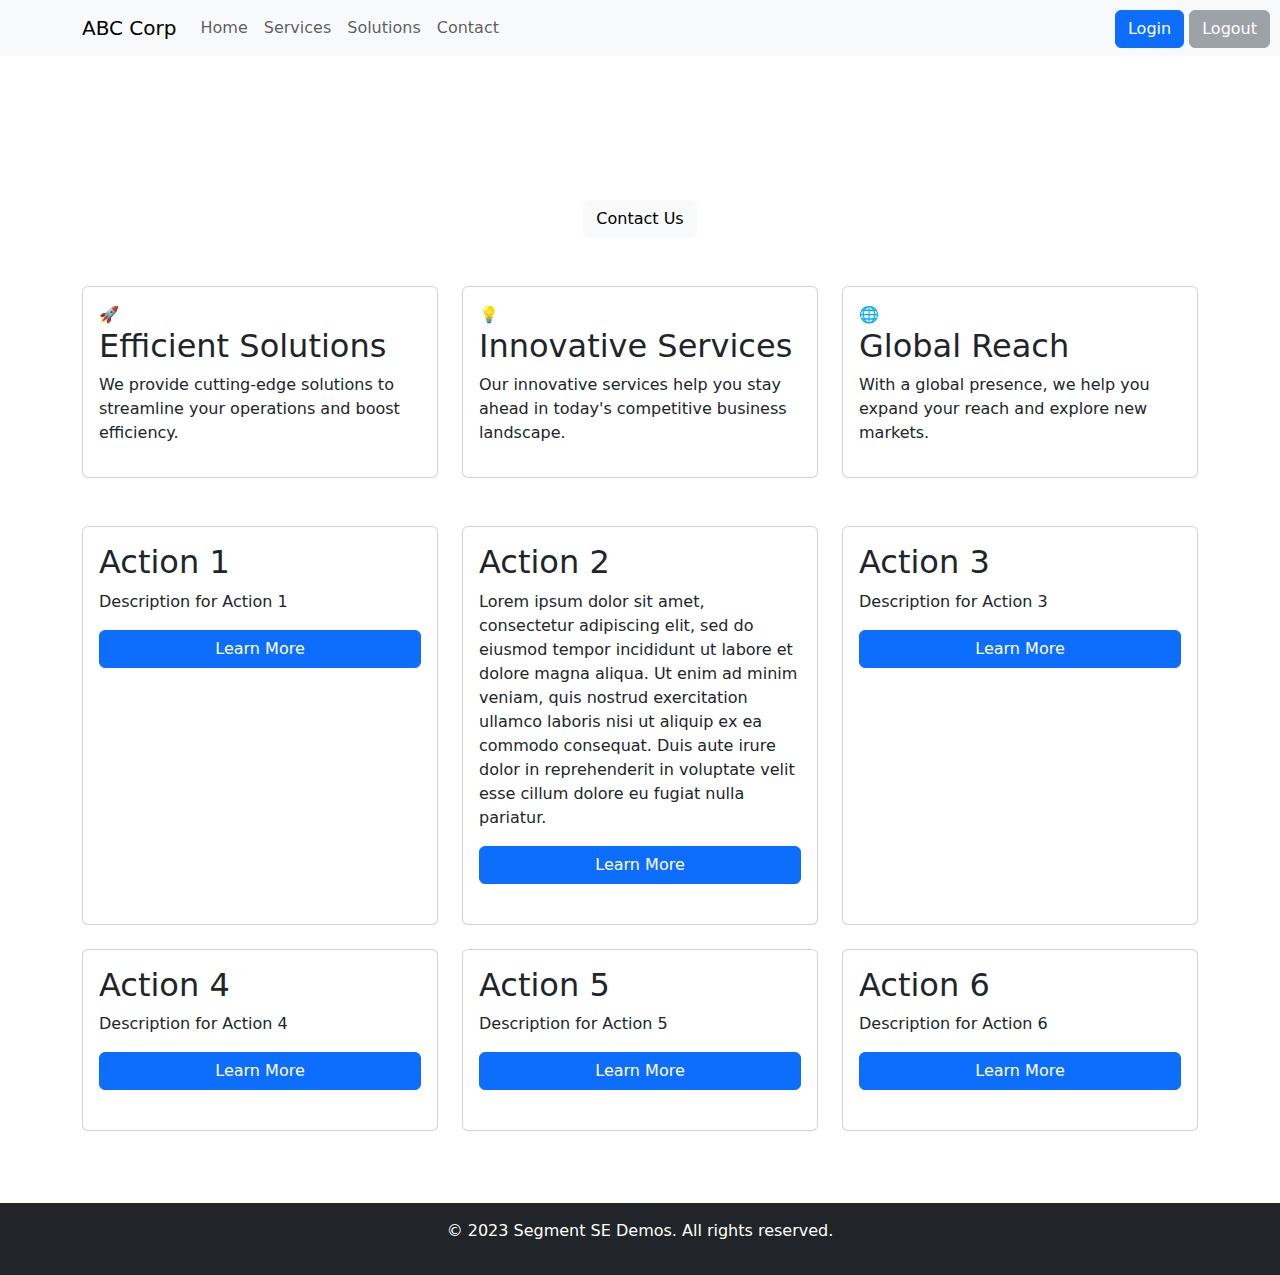
==== index.html @ 29342fd3 "less ugly stuff" ====
<!DOCTYPE html>
<html lang="en">
<head>
    <meta charset="UTF-8">
    <meta name="viewport" content="width=device-width, initial-scale=1.0">
    <title>ABC Corp - Demo</title>

    <!-- Link to Bootstrap CSS -->
    <link href="https://cdn.jsdelivr.net/npm/bootstrap@5.3.1/dist/css/bootstrap.min.css" rel="stylesheet">
    <!-- <link href="https://getbootstrap.com/docs/5.3/assets/css/docs.css" rel="stylesheet">  -->

    <!-- Link to Bootstrap JS and related dependencies -->
    <script src="https://cdn.jsdelivr.net/npm/bootstrap@5.3.1/dist/js/bootstrap.bundle.min.js"></script>

    <!-- Include Highlight -->
    <link rel="stylesheet" href="https://cdn.jsdelivr.net/gh/highlightjs/cdn-release@11.8.0/build/styles/a11y-dark.min.css">
    <script src="https://cdn.jsdelivr.net/gh/highlightjs/cdn-release@11.8.0/build/highlight.min.js"></script>
    


    <!-- Custom CSS -->
    <link rel="stylesheet" href="custom.css">

    <!-- Load AJS -->
    <script>
        !function(){var analytics=window.analytics=window.analytics||[];if(!analytics.initialize)if(analytics.invoked)window.console&&console.error&&console.error("Segment snippet included twice.");else{analytics.invoked=!0;analytics.methods=["trackSubmit","trackClick","trackLink","trackForm","pageview","identify","reset","group","track","ready","alias","debug","page","once","off","on","addSourceMiddleware","addIntegrationMiddleware","setAnonymousId","addDestinationMiddleware"];analytics.factory=function(e){return function(){if(window.analytics.initialized)return window.analytics[e].apply(window.analytics,arguments);var i=Array.prototype.slice.call(arguments);i.unshift(e);analytics.push(i);return analytics}};for(var i=0;i<analytics.methods.length;i++){var key=analytics.methods[i];analytics[key]=analytics.factory(key)}analytics.load=function(key,i){var t=document.createElement("script");t.type="text/javascript";t.async=!0;t.src="https://cdn.segment.com/analytics.js/v1/" + key + "/analytics.min.js";var n=document.getElementsByTagName("script")[0];n.parentNode.insertBefore(t,n);analytics._loadOptions=i};analytics._writeKey="E012wyk1DUywYPZuDXpVuNHBAK2yKi4s";;analytics.SNIPPET_VERSION="4.16.1";
        analytics.load("E012wyk1DUywYPZuDXpVuNHBAK2yKi4s");
        analytics.page("Home");
        }}();
      </script>

</head>
<body>
    <header class="bg-light">
        <nav class="navbar navbar-expand-lg navbar-light bg-light">
            <div class="container">
                <a class="navbar-brand" href="#">ABC Corp</a>
                <button class="navbar-toggler" type="button" data-bs-toggle="collapse" data-bs-target="#navbarNav"
                        aria-controls="navbarNav" aria-expanded="false" aria-label="Toggle navigation">
                    <span class="navbar-toggler-icon"></span>
                </button>
                <div class="collapse navbar-collapse" id="navbarNav">
                    <ul class="navbar-nav ml-auto">
                        <li class="nav-item active">
                            <a id="homeLink" class="nav-link" href="#">Home</a>
                        </li>
                        <li class="nav-item">
                            <a id="servicesLink" class="nav-link" href="#">Services</a>
                        </li>
                        <li class="nav-item">
                            <a id="solutionsLink" class="nav-link" href="#">Solutions</a>
                        </li>
                        <li class="nav-item">
                            <a id="contactLink" class="nav-link" href="#">Contact</a>
                        </li>
                    </ul>
                </div>
                <div style="position:absolute; top: 0; right: 0; padding: 10px;" class="user-menu">
                    <button id="loginButton" class="btn btn-primary open-modal-button" data-bs-toggle="modal" data-bs-target="#loginModal">Login</button>
                    <button id="logoutButton" class="btn btn-secondary logout-button" disabled>Logout</button>
                </div>                
            </div>
        </nav>
    </header>

    <!-- Hero Section -->
    <section class="hero bg-image text-white text-center py-5">
        <div class="container">
            <h1>Welcome to ABC Corp</h1>
            <p>Your Partner for Business Success</p>
            <a href="#" class="btn btn-light" data-bs-toggle="modal" data-bs-target="#contactUsModal">Contact Us</a>
        </div>
    </section>  


    <!-- Contact Us Modal -->
    <div class="modal fade" id="contactUsModal" tabindex="-1" aria-labelledby="contactUsModalLabel" aria-hidden="true">
        <div class="modal-dialog modal-dialog-centered modal-xl">
            <div class="modal-content">
                <div class="modal-header">
                    <h5 class="modal-title" id="contactUsModalLabel">Contact Us</h5>
                    <button type="button" class="close" data-bs-dismiss="modal" aria-label="Close">
                        <span aria-hidden="true">&times;</span>
                    </button>
                </div>
                <div class="modal-body">
                    <div class="row">
                        <div class="col-md-6">
                            <!-- Company Information -->
                            <h4>Company Information</h4>
                            <p>Lorem ipsum dolor sit amet, consectetur adipiscing elit. Integer nec odio. Praesent libero. Sed cursus ante dapibus diam.</p>
                            <p>Nunc nulla. Fusce risus nisl, viverra et, tempor et, pretium in, sapien. Donec venenatis vulputate lorem.</p>
                        </div>
                        <div class="col-md-6">
                            <!-- Contact Form -->
                            <h4>Contact Us</h4>
                            <form id="contactForm">
                                <div class="mb-3">
                                    <label for="contactName" class="form-label">Name *</label>
                                    <input type="text" class="form-control" id="contactName" required>
                                </div>
                                <div class="mb-3">
                                    <label for="contactEmail" class="form-label">Email *</label>
                                    <input type="email" class="form-control" id="contactEmail" required>
                                </div>
                                <div class="mb-3">
                                    <label for="contactCompanyName" class="form-label">Company Name</label>
                                    <input type="text" class="form-control" id="contactCompanyName">
                                </div>
                                <div class="mb-3">
                                    <label for="contactCompanySize" class="form-label">Company Size</label>
                                    <input type="text" class="form-control" id="contactCompanySize">
                                </div>
                                <div class="mb-3">
                                    <label for="contactRole" class="form-label">Role at the Company</label>
                                    <input type="text" class="form-control" id="contactRole">
                                </div>
                                <button type="submit" class="btn btn-primary" data-bs-dismiss="modal">Submit</button>
                            </form>
                        </div>
                    </div>
                </div>
            </div>
        </div>
    </div>

    <!-- Login Modal -->
    <div class="modal fade" id="loginModal" tabindex="-1" aria-labelledby="loginModalLabel" aria-hidden="true">
        <div class="modal-dialog">
            <div class="modal-content">
                <div class="modal-header">
                    <h5 class="modal-title" id="loginModalLabel">Login</h5>
                    <button type="button" class="btn-close" data-bs-dismiss="modal" aria-label="Close"></button>
                </div>
                <div class="modal-body">
                    <form>
                        <div class="mb-3">
                            <label for="login-email" class="form-label">Email address</label>
                            <input type="email" class="form-control" id="login-email" placeholder="Enter email">
                        </div>
                        <div class="mb-3">
                            <label for="login-password" class="form-label">Password</label>
                            <input type="password" class="form-control" id="login-password" placeholder="Password">
                        </div>
                        <div class="mb-3 form-check">
                            <input type="checkbox" class="form-check-input" id="remember">
                            <label class="form-check-label" for="remember">Remember me</label>
                        </div>
                        <button type="submit" class="btn btn-primary" data-bs-dismiss="modal">Login</button>
                    </form>
                </div>
            </div>
        </div>
    </div>

    
    <!-- Features Section -->
    <section class="features">
        <div class="container">
            <div class="row">
                <div class="col-md-4">
                    <div class="feature card h-100">
                        <div class="card-body d-flex flex-column align-items-stretch h-100">
                            <div class="feature-icon">🚀</div>
                            <h2 class="feature-title">Efficient Solutions</h2>
                            <p class="feature-description">We provide cutting-edge solutions to streamline your operations and boost efficiency.</p>
                        </div>
                    </div>
                </div>
                <div class="col-md-4">
                    <div class="feature card h-100">
                        <div class="card-body d-flex flex-column align-items-stretch h-100">
                            <div class="feature-icon">💡</div>
                            <h2 class="feature-title">Innovative Services</h2>
                            <p class="feature-description">Our innovative services help you stay ahead in today's competitive business landscape.</p>
                        </div>
                    </div>
                </div>
                <div class="col-md-4">
                    <div class="feature card h-100">
                        <div class="card-body d-flex flex-column align-items-stretch h-100">
                            <div class="feature-icon">🌐</div>
                            <h2 class="feature-title">Global Reach</h2>
                            <p class="feature-description">With a global presence, we help you expand your reach and explore new markets.</p>
                        </div>
                    </div>
                </div>
            </div>
        </div>
    </section>
    
    

<!-- Actions Section -->
<section class="actions py-5">
    <div class="container">
        <div class="row" id="actionRow">
            <!-- Actions will be dynamically generated here -->
        </div>
    </div>
</section>


<!-- Action Modals -->
<!-- DO NOT MODIFY! If you are trying to update the content inside the modals, go to script.js -->
<!-- the Javascript dynamically populates the modal information -->
<!-- Action Modals -->
<div class="modal fade" id="actionModal" tabindex="-1" aria-labelledby="actionModalLabel" aria-hidden="true">
    <div class="modal-dialog modal-dialog-centered modal-lg">
        <div class="modal-content">
            <div class="modal-header">
                <h5 class="modal-title larger-text fw-bold" id="actionModalLabel" contenteditable="true"></h5>
                <button type="button" class="btn-close" data-bs-dismiss="modal" aria-label="Close"></button>
            </div>
            <div class="modal-body">
                <div class="text-center">
                    <img src="" alt="" class="modal-image img-fluid" style="max-width: 300px;">
                </div>
                <div class="modal-description" id="actionModalDescription" contenteditable="true"></div>
                <div class="action-content"></div>
                
                <!-- something is going on here -->
                <!-- Start HERE -->
                <!-- <div class="d-inline-flex gap-1">
                    <a class="text-decoration-none collapsed" data-bs-toggle="collapse" href="#seeAdvancedDetails" role="button" aria-expanded="false" aria-controls="seeAdvancedDetails">
                        See behind the scenes
                    </a>
                    <div class="collapse mt-3" id="seeAdvancedDetails">
                        <div class="card card-body">
                            Content of the generated track call will be displayed here -->
                            <!-- Some placeholder content for the collapse component. This panel is hidden by default but revealed when the user activates the relevant trigger.
                        </div>
                    </div>
                </div> -->

                <!-- Code Block Stuff -->
                <div class="d-flex justify-content-start mt-3">
                    <div class="code-block-section border rounded p-2 bg-light" style="width:100%">
                        <h6 class="code-block-title">Code Block</h6>
                        <pre id="liveCodeBlock" class="p-2 bg-dark text-light m-0"><code class="language-javascript"></code></pre>

                        <!-- <pre id="liveCodeBlock">
                            <code class="language-javascript">
                                analytics.track("Test Event",{
                                    property1 = "testing",
                                    property2 = 47
                                });
                            </code>
                        </pre> -->

                    </div>
                </div>
                
            
            </div>
            <div class="modal-footer">
                <button id="segmentButton" type="button" class="btn btn-primary" data-bs-dismiss="modal">Send Event</button>
                <button type="button" class="btn btn-secondary" data-bs-dismiss="modal">Close</button>
            </div>
        </div>
    </div>
</div>



    <!-- Footer -->
    <footer class="bg-dark text-white text-center py-3">
        <div class="container">
            <p>&copy; 2023 Segment SE Demos. All rights reserved.</p>
        </div>
    </footer>

    <!-- Bootstrap JS -->
    <script src="https://cdn.jsdelivr.net/npm/bootstrap@5.3.0/dist/js/bootstrap.bundle.min.js"></script>

    <!-- Custom JS -->
    <script src="script.js"></script>

    <!-- Use Highlight (For Code highlighting) -->
    <script>
        document.addEventListener('DOMContentLoaded', (event) => {
            // Initialize Highlight.js on all code blocks
            const codeBlocks = document.querySelectorAll('pre code');
            codeBlocks.forEach((block) => {
                hljs.highlightElement(block);
            });
        });
    </script>
    
        


</body>
</html>
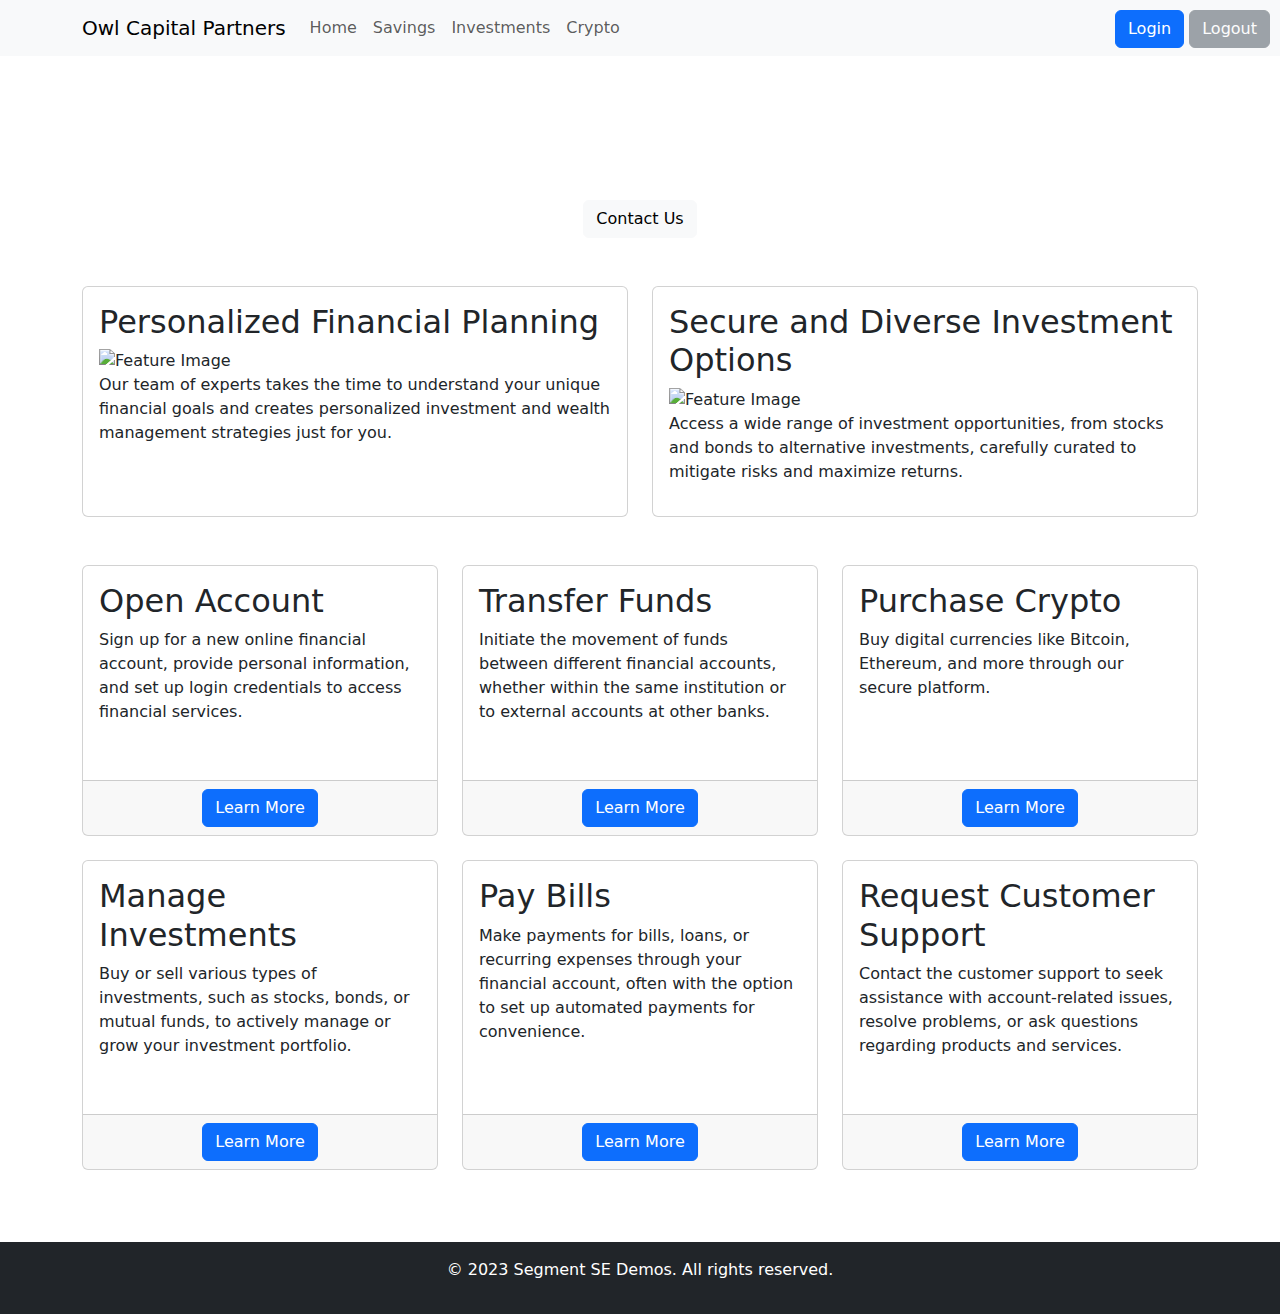
==== commit 68d953c4: "Merge pull request #1 from jonkim47/format" ====
--- a/index.html
+++ b/index.html
@@ -1,273 +1,489 @@
 <!DOCTYPE html>
 <html lang="en">
-<head>
-    <meta charset="UTF-8">
-    <meta name="viewport" content="width=device-width, initial-scale=1.0">
-    <title>ABC Corp - Demo</title>
+  <head>
+    <meta charset="UTF-8" />
+    <meta name="viewport" content="width=device-width, initial-scale=1.0" />
+    <title>Owl Capital Partners - Demo</title>
 
     <!-- Link to Bootstrap CSS -->
-    <link href="https://cdn.jsdelivr.net/npm/bootstrap@5.3.1/dist/css/bootstrap.min.css" rel="stylesheet">
+    <link
+      href="https://cdn.jsdelivr.net/npm/bootstrap@5.3.1/dist/css/bootstrap.min.css"
+      rel="stylesheet"
+    />
     <!-- <link href="https://getbootstrap.com/docs/5.3/assets/css/docs.css" rel="stylesheet">  -->
 
     <!-- Link to Bootstrap JS and related dependencies -->
     <script src="https://cdn.jsdelivr.net/npm/bootstrap@5.3.1/dist/js/bootstrap.bundle.min.js"></script>
 
     <!-- Include Highlight -->
-    <link rel="stylesheet" href="https://cdn.jsdelivr.net/gh/highlightjs/cdn-release@11.8.0/build/styles/a11y-dark.min.css">
+    <link
+      rel="stylesheet"
+      href="https://cdn.jsdelivr.net/gh/highlightjs/cdn-release@11.8.0/build/styles/a11y-dark.min.css"
+    />
     <script src="https://cdn.jsdelivr.net/gh/highlightjs/cdn-release@11.8.0/build/highlight.min.js"></script>
-    
-
 
     <!-- Custom CSS -->
-    <link rel="stylesheet" href="custom.css">
+    <link rel="stylesheet" href="custom.css" />
 
     <!-- Load AJS -->
     <script>
-        !function(){var analytics=window.analytics=window.analytics||[];if(!analytics.initialize)if(analytics.invoked)window.console&&console.error&&console.error("Segment snippet included twice.");else{analytics.invoked=!0;analytics.methods=["trackSubmit","trackClick","trackLink","trackForm","pageview","identify","reset","group","track","ready","alias","debug","page","once","off","on","addSourceMiddleware","addIntegrationMiddleware","setAnonymousId","addDestinationMiddleware"];analytics.factory=function(e){return function(){if(window.analytics.initialized)return window.analytics[e].apply(window.analytics,arguments);var i=Array.prototype.slice.call(arguments);i.unshift(e);analytics.push(i);return analytics}};for(var i=0;i<analytics.methods.length;i++){var key=analytics.methods[i];analytics[key]=analytics.factory(key)}analytics.load=function(key,i){var t=document.createElement("script");t.type="text/javascript";t.async=!0;t.src="https://cdn.segment.com/analytics.js/v1/" + key + "/analytics.min.js";var n=document.getElementsByTagName("script")[0];n.parentNode.insertBefore(t,n);analytics._loadOptions=i};analytics._writeKey="E012wyk1DUywYPZuDXpVuNHBAK2yKi4s";;analytics.SNIPPET_VERSION="4.16.1";
-        analytics.load("E012wyk1DUywYPZuDXpVuNHBAK2yKi4s");
-        analytics.page("Home");
-        }}();
-      </script>
-
-</head>
-<body>
+      !(function () {
+        var analytics = (window.analytics = window.analytics || []);
+        if (!analytics.initialize)
+          if (analytics.invoked)
+            window.console &&
+              console.error &&
+              console.error("Segment snippet included twice.");
+          else {
+            analytics.invoked = !0;
+            analytics.methods = [
+              "trackSubmit",
+              "trackClick",
+              "trackLink",
+              "trackForm",
+              "pageview",
+              "identify",
+              "reset",
+              "group",
+              "track",
+              "ready",
+              "alias",
+              "debug",
+              "page",
+              "once",
+              "off",
+              "on",
+              "addSourceMiddleware",
+              "addIntegrationMiddleware",
+              "setAnonymousId",
+              "addDestinationMiddleware",
+            ];
+            analytics.factory = function (e) {
+              return function () {
+                if (window.analytics.initialized)
+                  return window.analytics[e].apply(window.analytics, arguments);
+                var i = Array.prototype.slice.call(arguments);
+                i.unshift(e);
+                analytics.push(i);
+                return analytics;
+              };
+            };
+            for (var i = 0; i < analytics.methods.length; i++) {
+              var key = analytics.methods[i];
+              analytics[key] = analytics.factory(key);
+            }
+            analytics.load = function (key, i) {
+              var t = document.createElement("script");
+              t.type = "text/javascript";
+              t.async = !0;
+              t.src =
+                "https://cdn.segment.com/analytics.js/v1/" +
+                key +
+                "/analytics.min.js";
+              var n = document.getElementsByTagName("script")[0];
+              n.parentNode.insertBefore(t, n);
+              analytics._loadOptions = i;
+            };
+            analytics._writeKey = "E012wyk1DUywYPZuDXpVuNHBAK2yKi4s";
+            analytics.SNIPPET_VERSION = "4.16.1";
+            analytics.load("E012wyk1DUywYPZuDXpVuNHBAK2yKi4s");
+            analytics.page("Home");
+          }
+      })();
+    </script>
+  </head>
+  <body>
     <header class="bg-light">
-        <nav class="navbar navbar-expand-lg navbar-light bg-light">
-            <div class="container">
-                <a class="navbar-brand" href="#">ABC Corp</a>
-                <button class="navbar-toggler" type="button" data-bs-toggle="collapse" data-bs-target="#navbarNav"
-                        aria-controls="navbarNav" aria-expanded="false" aria-label="Toggle navigation">
-                    <span class="navbar-toggler-icon"></span>
-                </button>
-                <div class="collapse navbar-collapse" id="navbarNav">
-                    <ul class="navbar-nav ml-auto">
-                        <li class="nav-item active">
-                            <a id="homeLink" class="nav-link" href="#">Home</a>
-                        </li>
-                        <li class="nav-item">
-                            <a id="servicesLink" class="nav-link" href="#">Services</a>
-                        </li>
-                        <li class="nav-item">
-                            <a id="solutionsLink" class="nav-link" href="#">Solutions</a>
-                        </li>
-                        <li class="nav-item">
-                            <a id="contactLink" class="nav-link" href="#">Contact</a>
-                        </li>
-                    </ul>
-                </div>
-                <div style="position:absolute; top: 0; right: 0; padding: 10px;" class="user-menu">
-                    <button id="loginButton" class="btn btn-primary open-modal-button" data-bs-toggle="modal" data-bs-target="#loginModal">Login</button>
-                    <button id="logoutButton" class="btn btn-secondary logout-button" disabled>Logout</button>
-                </div>                
+      <nav class="navbar navbar-expand-lg navbar-light bg-light">
+        <div class="container">
+          <a class="navbar-brand" href="#">Owl Capital Partners</a>
+          <button
+            class="navbar-toggler"
+            type="button"
+            data-bs-toggle="collapse"
+            data-bs-target="#navbarNav"
+            aria-controls="navbarNav"
+            aria-expanded="false"
+            aria-label="Toggle navigation"
+          >
+            <span class="navbar-toggler-icon"></span>
+          </button>
+          <div class="collapse navbar-collapse" id="navbarNav">
+            <ul class="navbar-nav ml-auto">
+              <li class="nav-item active">
+                <a id="homeLink" class="nav-link" href="#">Home</a>
+              </li>
+              <li class="nav-item">
+                <a id="servicesLink" class="nav-link" href="#">Savings</a>
+              </li>
+              <li class="nav-item">
+                <a id="solutionsLink" class="nav-link" href="#">Investments</a>
+              </li>
+              <li class="nav-item">
+                <a id="contactLink" class="nav-link" href="#">Crypto</a>
+              </li>
+            </ul>
+          </div>
+          <div
+            style="position: absolute; top: 0; right: 0; padding: 10px"
+            class="user-menu"
+          >
+            <button
+              id="loginButton"
+              class="btn btn-primary open-modal-button"
+              data-bs-toggle="modal"
+              data-bs-target="#loginModal"
+            >
+              Login
+            </button>
+            <button
+              id="logoutButton"
+              class="btn btn-secondary logout-button"
+              disabled
+            >
+              Logout
+            </button>
+          </div>
+        </div>
+      </nav>
+    </header>
+
+    <!-- Hero Section -->
+    <section
+      class="hero text-white text-center py-5"
+      style="
+        background-image: url('banner2.png');
+        background-size: cover;
+        background-position: center;
+      "
+    >
+      <div class="container">
+        <h1>Welcome to Owl Capital Partners</h1>
+        <p>Your Partner for Financial Success</p>
+        <a
+          href="#"
+          class="btn btn-light"
+          data-bs-toggle="modal"
+          data-bs-target="#contactUsModal"
+          >Contact Us</a
+        >
+      </div>
+    </section>
+
+    <!-- Contact Us Modal -->
+    <div
+      class="modal fade"
+      id="contactUsModal"
+      tabindex="-1"
+      aria-labelledby="contactUsModalLabel"
+      aria-hidden="true"
+    >
+      <div class="modal-dialog modal-dialog-centered modal-xl">
+        <div class="modal-content">
+          <div class="modal-header">
+            <h5 class="modal-title" id="contactUsModalLabel">Contact Us</h5>
+            <button
+              type="button"
+              class="close"
+              data-bs-dismiss="modal"
+              aria-label="Close"
+            >
+              <span aria-hidden="true">&times;</span>
+            </button>
+          </div>
+          <div class="modal-body">
+            <div class="row">
+              <div class="col-md-6">
+                <!-- Company Information -->
+                <h4>Company Information</h4>
+                <p>
+                  Lorem ipsum dolor sit amet, consectetur adipiscing elit.
+                  Integer nec odio. Praesent libero. Sed cursus ante dapibus
+                  diam.
+                </p>
+                <p>
+                  Nunc nulla. Fusce risus nisl, viverra et, tempor et, pretium
+                  in, sapien. Donec venenatis vulputate lorem.
+                </p>
+              </div>
+              <div class="col-md-6">
+                <!-- Contact Form -->
+                <h4>Contact Us</h4>
+                <form id="contactForm">
+                  <div class="mb-3">
+                    <label for="contactName" class="form-label">Name *</label>
+                    <input
+                      type="text"
+                      class="form-control"
+                      id="contactName"
+                      required
+                    />
+                  </div>
+                  <div class="mb-3">
+                    <label for="contactEmail" class="form-label">Email *</label>
+                    <input
+                      type="email"
+                      class="form-control"
+                      id="contactEmail"
+                      required
+                    />
+                  </div>
+                  <div class="mb-3">
+                    <label for="contactCompanyName" class="form-label"
+                      >Company Name</label
+                    >
+                    <input
+                      type="text"
+                      class="form-control"
+                      id="contactCompanyName"
+                    />
+                  </div>
+                  <div class="mb-3">
+                    <label for="contactCompanySize" class="form-label"
+                      >Company Size</label
+                    >
+                    <input
+                      type="text"
+                      class="form-control"
+                      id="contactCompanySize"
+                    />
+                  </div>
+                  <div class="mb-3">
+                    <label for="contactRole" class="form-label"
+                      >Role at the Company</label
+                    >
+                    <input type="text" class="form-control" id="contactRole" />
+                  </div>
+                  <button
+                    type="submit"
+                    class="btn btn-primary"
+                    data-bs-dismiss="modal"
+                  >
+                    Submit
+                  </button>
+                </form>
+              </div>
             </div>
-        </nav>
-    </header>
-
-    <!-- Hero Section -->
-    <section class="hero bg-image text-white text-center py-5">
-        <div class="container">
-            <h1>Welcome to ABC Corp</h1>
-            <p>Your Partner for Business Success</p>
-            <a href="#" class="btn btn-light" data-bs-toggle="modal" data-bs-target="#contactUsModal">Contact Us</a>
+          </div>
         </div>
-    </section>  
-
-
-    <!-- Contact Us Modal -->
-    <div class="modal fade" id="contactUsModal" tabindex="-1" aria-labelledby="contactUsModalLabel" aria-hidden="true">
-        <div class="modal-dialog modal-dialog-centered modal-xl">
-            <div class="modal-content">
-                <div class="modal-header">
-                    <h5 class="modal-title" id="contactUsModalLabel">Contact Us</h5>
-                    <button type="button" class="close" data-bs-dismiss="modal" aria-label="Close">
-                        <span aria-hidden="true">&times;</span>
-                    </button>
-                </div>
-                <div class="modal-body">
-                    <div class="row">
-                        <div class="col-md-6">
-                            <!-- Company Information -->
-                            <h4>Company Information</h4>
-                            <p>Lorem ipsum dolor sit amet, consectetur adipiscing elit. Integer nec odio. Praesent libero. Sed cursus ante dapibus diam.</p>
-                            <p>Nunc nulla. Fusce risus nisl, viverra et, tempor et, pretium in, sapien. Donec venenatis vulputate lorem.</p>
-                        </div>
-                        <div class="col-md-6">
-                            <!-- Contact Form -->
-                            <h4>Contact Us</h4>
-                            <form id="contactForm">
-                                <div class="mb-3">
-                                    <label for="contactName" class="form-label">Name *</label>
-                                    <input type="text" class="form-control" id="contactName" required>
-                                </div>
-                                <div class="mb-3">
-                                    <label for="contactEmail" class="form-label">Email *</label>
-                                    <input type="email" class="form-control" id="contactEmail" required>
-                                </div>
-                                <div class="mb-3">
-                                    <label for="contactCompanyName" class="form-label">Company Name</label>
-                                    <input type="text" class="form-control" id="contactCompanyName">
-                                </div>
-                                <div class="mb-3">
-                                    <label for="contactCompanySize" class="form-label">Company Size</label>
-                                    <input type="text" class="form-control" id="contactCompanySize">
-                                </div>
-                                <div class="mb-3">
-                                    <label for="contactRole" class="form-label">Role at the Company</label>
-                                    <input type="text" class="form-control" id="contactRole">
-                                </div>
-                                <button type="submit" class="btn btn-primary" data-bs-dismiss="modal">Submit</button>
-                            </form>
-                        </div>
-                    </div>
-                </div>
-            </div>
+      </div>
+    </div>
+
+    <!-- Login Modal -->
+    <div
+      class="modal fade"
+      id="loginModal"
+      tabindex="-1"
+      aria-labelledby="loginModalLabel"
+      aria-hidden="true"
+    >
+      <div class="modal-dialog">
+        <div class="modal-content">
+          <div class="modal-header">
+            <h5 class="modal-title" id="loginModalLabel">Login</h5>
+            <button
+              type="button"
+              class="btn-close"
+              data-bs-dismiss="modal"
+              aria-label="Close"
+            ></button>
+          </div>
+          <div class="modal-body">
+            <form>
+              <div class="mb-3">
+                <label for="login-email" class="form-label"
+                  >Email address</label
+                >
+                <input
+                  type="email"
+                  class="form-control"
+                  id="login-email"
+                  placeholder="Enter email"
+                />
+              </div>
+              <div class="mb-3">
+                <label for="login-password" class="form-label">Password</label>
+                <input
+                  type="password"
+                  class="form-control"
+                  id="login-password"
+                  placeholder="Password"
+                />
+              </div>
+              <div class="mb-3 form-check">
+                <input type="checkbox" class="form-check-input" id="remember" />
+                <label class="form-check-label" for="remember"
+                  >Remember me</label
+                >
+              </div>
+              <button
+                type="submit"
+                class="btn btn-primary"
+                data-bs-dismiss="modal"
+              >
+                Login
+              </button>
+            </form>
+          </div>
         </div>
+      </div>
     </div>
 
-    <!-- Login Modal -->
-    <div class="modal fade" id="loginModal" tabindex="-1" aria-labelledby="loginModalLabel" aria-hidden="true">
-        <div class="modal-dialog">
-            <div class="modal-content">
-                <div class="modal-header">
-                    <h5 class="modal-title" id="loginModalLabel">Login</h5>
-                    <button type="button" class="btn-close" data-bs-dismiss="modal" aria-label="Close"></button>
-                </div>
-                <div class="modal-body">
-                    <form>
-                        <div class="mb-3">
-                            <label for="login-email" class="form-label">Email address</label>
-                            <input type="email" class="form-control" id="login-email" placeholder="Enter email">
-                        </div>
-                        <div class="mb-3">
-                            <label for="login-password" class="form-label">Password</label>
-                            <input type="password" class="form-control" id="login-password" placeholder="Password">
-                        </div>
-                        <div class="mb-3 form-check">
-                            <input type="checkbox" class="form-check-input" id="remember">
-                            <label class="form-check-label" for="remember">Remember me</label>
-                        </div>
-                        <button type="submit" class="btn btn-primary" data-bs-dismiss="modal">Login</button>
-                    </form>
-                </div>
-            </div>
-        </div>
-    </div>
-
-    
     <!-- Features Section -->
     <section class="features">
-        <div class="container">
-            <div class="row">
-                <div class="col-md-4">
-                    <div class="feature card h-100">
-                        <div class="card-body d-flex flex-column align-items-stretch h-100">
-                            <div class="feature-icon">🚀</div>
-                            <h2 class="feature-title">Efficient Solutions</h2>
-                            <p class="feature-description">We provide cutting-edge solutions to streamline your operations and boost efficiency.</p>
-                        </div>
-                    </div>
-                </div>
-                <div class="col-md-4">
-                    <div class="feature card h-100">
-                        <div class="card-body d-flex flex-column align-items-stretch h-100">
-                            <div class="feature-icon">💡</div>
-                            <h2 class="feature-title">Innovative Services</h2>
-                            <p class="feature-description">Our innovative services help you stay ahead in today's competitive business landscape.</p>
-                        </div>
-                    </div>
-                </div>
-                <div class="col-md-4">
-                    <div class="feature card h-100">
-                        <div class="card-body d-flex flex-column align-items-stretch h-100">
-                            <div class="feature-icon">🌐</div>
-                            <h2 class="feature-title">Global Reach</h2>
-                            <p class="feature-description">With a global presence, we help you expand your reach and explore new markets.</p>
-                        </div>
-                    </div>
-                </div>
+      <div class="container">
+        <div class="row">
+          <div class="col-md-6">
+            <div class="feature card h-100">
+              <div
+                class="card-body d-flex flex-column align-items-stretch h-100"
+              >
+                <!-- <div class="feature-icon">🎯</div> -->
+                <h2 class="feature-title">Personalized Financial Planning</h2>
+                <img
+                  src="appointment-advice.jpg"
+                  alt="Feature Image"
+                  class="feature-image"
+                />
+                <p class="feature-description">
+                  Our team of experts takes the time to understand your unique
+                  financial goals and creates personalized investment and wealth
+                  management strategies just for you.
+                </p>
+              </div>
             </div>
+          </div>
+          <div class="col-md-6">
+            <div class="feature card h-100">
+              <div
+                class="card-body d-flex flex-column align-items-stretch h-100"
+              >
+                <!-- <div class="feature-icon">🔒</div> -->
+                <h2 class="feature-title">
+                  Secure and Diverse Investment Options
+                </h2>
+                <img
+                  src="register-account.jpg"
+                  alt="Feature Image"
+                  class="feature-image"
+                />
+                <p class="feature-description">
+                  Access a wide range of investment opportunities, from stocks
+                  and bonds to alternative investments, carefully curated to
+                  mitigate risks and maximize returns.
+                </p>
+              </div>
+            </div>
+          </div>
         </div>
+      </div>
     </section>
-    
-    
-
-<!-- Actions Section -->
-<section class="actions py-5">
-    <div class="container">
+
+    <!-- Actions Section -->
+    <section class="actions py-5">
+      <div class="container">
         <div class="row" id="actionRow">
-            <!-- Actions will be dynamically generated here -->
+          <!-- Actions will be dynamically generated here -->
         </div>
+      </div>
+    </section>
+
+    <!-- Action Modals -->
+    <!-- DO NOT MODIFY! If you are trying to update the content inside the modals, go to script.js -->
+    <!-- the Javascript dynamically populates the modal information -->
+    <!-- Action Modals -->
+    <div
+      class="modal fade"
+      id="actionModal"
+      tabindex="-1"
+      aria-labelledby="actionModalLabel"
+      aria-hidden="true"
+    >
+      <div class="modal-dialog modal-dialog-centered modal-lg">
+        <div class="modal-content">
+          <div class="modal-header">
+            <h5
+              class="modal-title larger-text fw-bold"
+              id="actionModalLabel"
+              contenteditable="true"
+            ></h5>
+            <button
+              type="button"
+              class="btn-close"
+              data-bs-dismiss="modal"
+              aria-label="Close"
+            ></button>
+          </div>
+          <div class="modal-body">
+            <div class="text-center">
+              <img
+                src=""
+                alt=""
+                class="modal-image img-fluid"
+                style="max-width: 300px"
+              />
+            </div>
+            <div
+              class="modal-description"
+              id="actionModalDescription"
+              contenteditable="true"
+            ></div>
+            <div class="action-content"></div>
+
+            <!-- Show Details Button -->
+            <div class="d-flex justify-content-start mt-3">
+              <button
+                class="btn btn-link"
+                type="button"
+                data-bs-toggle="collapse"
+                data-bs-target="#codeBlockDetails"
+                aria-expanded="false"
+                aria-controls="codeBlockDetails"
+              >
+                Show Details
+              </button>
+            </div>
+
+            <!-- Code Block Section -->
+            <div class="collapse" id="codeBlockDetails">
+              <div
+                class="code-block-section border rounded p-2 bg-light"
+                style="width: 100%"
+              >
+                <h6 class="code-block-title">Code Block</h6>
+                <pre
+                  id="liveCodeBlock"
+                  class="p-2 bg-dark text-light m-0"
+                ><code class="language-javascript"></code></pre>
+              </div>
+            </div>
+          </div>
+          <div class="modal-footer">
+            <button
+              id="segmentButton"
+              type="button"
+              class="btn btn-primary"
+              data-bs-dismiss="modal"
+            >
+              Send Event
+            </button>
+            <button
+              type="button"
+              class="btn btn-secondary"
+              data-bs-dismiss="modal"
+            >
+              Close
+            </button>
+          </div>
+        </div>
+      </div>
     </div>
-</section>
-
-
-<!-- Action Modals -->
-<!-- DO NOT MODIFY! If you are trying to update the content inside the modals, go to script.js -->
-<!-- the Javascript dynamically populates the modal information -->
-<!-- Action Modals -->
-<div class="modal fade" id="actionModal" tabindex="-1" aria-labelledby="actionModalLabel" aria-hidden="true">
-    <div class="modal-dialog modal-dialog-centered modal-lg">
-        <div class="modal-content">
-            <div class="modal-header">
-                <h5 class="modal-title larger-text fw-bold" id="actionModalLabel" contenteditable="true"></h5>
-                <button type="button" class="btn-close" data-bs-dismiss="modal" aria-label="Close"></button>
-            </div>
-            <div class="modal-body">
-                <div class="text-center">
-                    <img src="" alt="" class="modal-image img-fluid" style="max-width: 300px;">
-                </div>
-                <div class="modal-description" id="actionModalDescription" contenteditable="true"></div>
-                <div class="action-content"></div>
-                
-                <!-- something is going on here -->
-                <!-- Start HERE -->
-                <!-- <div class="d-inline-flex gap-1">
-                    <a class="text-decoration-none collapsed" data-bs-toggle="collapse" href="#seeAdvancedDetails" role="button" aria-expanded="false" aria-controls="seeAdvancedDetails">
-                        See behind the scenes
-                    </a>
-                    <div class="collapse mt-3" id="seeAdvancedDetails">
-                        <div class="card card-body">
-                            Content of the generated track call will be displayed here -->
-                            <!-- Some placeholder content for the collapse component. This panel is hidden by default but revealed when the user activates the relevant trigger.
-                        </div>
-                    </div>
-                </div> -->
-
-                <!-- Code Block Stuff -->
-                <div class="d-flex justify-content-start mt-3">
-                    <div class="code-block-section border rounded p-2 bg-light" style="width:100%">
-                        <h6 class="code-block-title">Code Block</h6>
-                        <pre id="liveCodeBlock" class="p-2 bg-dark text-light m-0"><code class="language-javascript"></code></pre>
-
-                        <!-- <pre id="liveCodeBlock">
-                            <code class="language-javascript">
-                                analytics.track("Test Event",{
-                                    property1 = "testing",
-                                    property2 = 47
-                                });
-                            </code>
-                        </pre> -->
-
-                    </div>
-                </div>
-                
-            
-            </div>
-            <div class="modal-footer">
-                <button id="segmentButton" type="button" class="btn btn-primary" data-bs-dismiss="modal">Send Event</button>
-                <button type="button" class="btn btn-secondary" data-bs-dismiss="modal">Close</button>
-            </div>
-        </div>
-    </div>
-</div>
-
-
 
     <!-- Footer -->
     <footer class="bg-dark text-white text-center py-3">
-        <div class="container">
-            <p>&copy; 2023 Segment SE Demos. All rights reserved.</p>
-        </div>
+      <div class="container">
+        <p>&copy; 2023 Segment SE Demos. All rights reserved.</p>
+      </div>
     </footer>
 
     <!-- Bootstrap JS -->
@@ -278,17 +494,13 @@
 
     <!-- Use Highlight (For Code highlighting) -->
     <script>
-        document.addEventListener('DOMContentLoaded', (event) => {
-            // Initialize Highlight.js on all code blocks
-            const codeBlocks = document.querySelectorAll('pre code');
-            codeBlocks.forEach((block) => {
-                hljs.highlightElement(block);
-            });
+      document.addEventListener("DOMContentLoaded", (event) => {
+        // Initialize Highlight.js on all code blocks
+        const codeBlocks = document.querySelectorAll("pre code");
+        codeBlocks.forEach((block) => {
+          hljs.highlightElement(block);
         });
+      });
     </script>
-    
-        
-
-
-</body>
-</html>+  </body>
+</html>
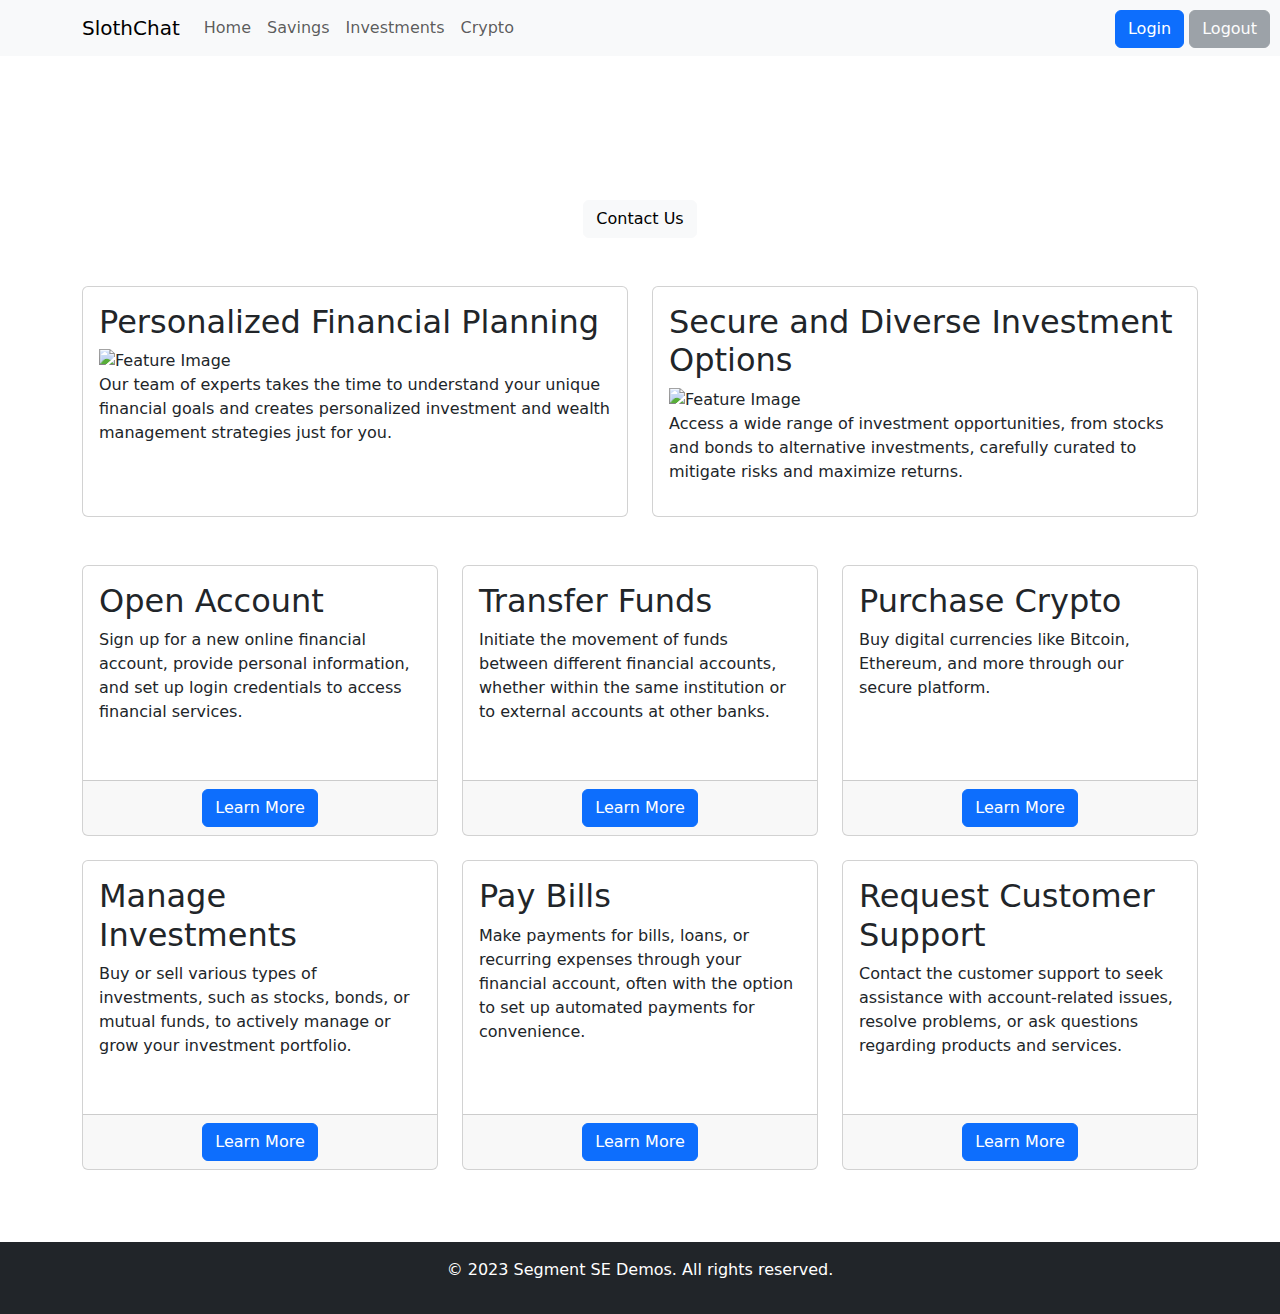
==== commit f968934c: "main" ====
--- a/index.html
+++ b/index.html
@@ -3,100 +3,36 @@
   <head>
     <meta charset="UTF-8" />
     <meta name="viewport" content="width=device-width, initial-scale=1.0" />
-    <title>Owl Capital Partners - Demo</title>
+    <title>SlothChat - Demo</title>
 
     <!-- Link to Bootstrap CSS -->
     <link
       href="https://cdn.jsdelivr.net/npm/bootstrap@5.3.1/dist/css/bootstrap.min.css"
       rel="stylesheet"
     />
-    <!-- <link href="https://getbootstrap.com/docs/5.3/assets/css/docs.css" rel="stylesheet">  -->
-
-    <!-- Link to Bootstrap JS and related dependencies -->
-    <script src="https://cdn.jsdelivr.net/npm/bootstrap@5.3.1/dist/js/bootstrap.bundle.min.js"></script>
 
     <!-- Include Highlight -->
     <link
       rel="stylesheet"
-      href="https://cdn.jsdelivr.net/gh/highlightjs/cdn-release@11.8.0/build/styles/a11y-dark.min.css"
+      href="https://cdn.jsdelivr.net/gh/highlightjs/cdn-release@11.8.0/build/styles/vs2015.min.css"
     />
-    <script src="https://cdn.jsdelivr.net/gh/highlightjs/cdn-release@11.8.0/build/highlight.min.js"></script>
+
+    <!-- Load AJS -->
+    <script>
+      !function(){var analytics=window.analytics=window.analytics||[];if(!analytics.initialize)if(analytics.invoked)window.console&&console.error&&console.error("Segment snippet included twice.");else{analytics.invoked=!0;analytics.methods=["trackSubmit","trackClick","trackLink","trackForm","pageview","identify","reset","group","track","ready","alias","debug","page","screen","once","off","on","addSourceMiddleware","addIntegrationMiddleware","setAnonymousId","addDestinationMiddleware","register"];analytics.factory=function(e){return function(){if(window.analytics.initialized)return window.analytics[e].apply(window.analytics,arguments);var i=Array.prototype.slice.call(arguments);if(["track","screen","alias","group","page","identify"].indexOf(e)>-1){var c=document.querySelector("link[rel='canonical']");i.push({__t:"bpc",c:c&&c.getAttribute("href")||void 0,p:location.pathname,u:location.href,s:location.search,t:document.title,r:document.referrer})}i.unshift(e);analytics.push(i);return analytics}};for(var i=0;i<analytics.methods.length;i++){var key=analytics.methods[i];analytics[key]=analytics.factory(key)}analytics.load=function(key,i){var t=document.createElement("script");t.type="text/javascript";t.async=!0;t.src="https://cdn.segment.com/analytics.js/v1/" + key + "/analytics.min.js";var n=document.getElementsByTagName("script")[0];n.parentNode.insertBefore(t,n);analytics._loadOptions=i};analytics._writeKey="3yKT37idpxS6xvTeYBed3gslnZ3Uu2E1";;analytics.SNIPPET_VERSION="5.2.0";
+      analytics.load("3yKT37idpxS6xvTeYBed3gslnZ3Uu2E1");
+      analytics.page();
+      }}();
+    </script>
 
     <!-- Custom CSS -->
     <link rel="stylesheet" href="custom.css" />
-
-    <!-- Load AJS -->
-    <script>
-      !(function () {
-        var analytics = (window.analytics = window.analytics || []);
-        if (!analytics.initialize)
-          if (analytics.invoked)
-            window.console &&
-              console.error &&
-              console.error("Segment snippet included twice.");
-          else {
-            analytics.invoked = !0;
-            analytics.methods = [
-              "trackSubmit",
-              "trackClick",
-              "trackLink",
-              "trackForm",
-              "pageview",
-              "identify",
-              "reset",
-              "group",
-              "track",
-              "ready",
-              "alias",
-              "debug",
-              "page",
-              "once",
-              "off",
-              "on",
-              "addSourceMiddleware",
-              "addIntegrationMiddleware",
-              "setAnonymousId",
-              "addDestinationMiddleware",
-            ];
-            analytics.factory = function (e) {
-              return function () {
-                if (window.analytics.initialized)
-                  return window.analytics[e].apply(window.analytics, arguments);
-                var i = Array.prototype.slice.call(arguments);
-                i.unshift(e);
-                analytics.push(i);
-                return analytics;
-              };
-            };
-            for (var i = 0; i < analytics.methods.length; i++) {
-              var key = analytics.methods[i];
-              analytics[key] = analytics.factory(key);
-            }
-            analytics.load = function (key, i) {
-              var t = document.createElement("script");
-              t.type = "text/javascript";
-              t.async = !0;
-              t.src =
-                "https://cdn.segment.com/analytics.js/v1/" +
-                key +
-                "/analytics.min.js";
-              var n = document.getElementsByTagName("script")[0];
-              n.parentNode.insertBefore(t, n);
-              analytics._loadOptions = i;
-            };
-            analytics._writeKey = "E012wyk1DUywYPZuDXpVuNHBAK2yKi4s";
-            analytics.SNIPPET_VERSION = "4.16.1";
-            analytics.load("E012wyk1DUywYPZuDXpVuNHBAK2yKi4s");
-            analytics.page("Home");
-          }
-      })();
-    </script>
   </head>
   <body>
     <header class="bg-light">
       <nav class="navbar navbar-expand-lg navbar-light bg-light">
         <div class="container">
-          <a class="navbar-brand" href="#">Owl Capital Partners</a>
+          <a class="navbar-brand" href="#">SlothChat</a>
           <button
             class="navbar-toggler"
             type="button"
@@ -152,14 +88,14 @@
     <section
       class="hero text-white text-center py-5"
       style="
-        background-image: url('banner2.png');
+        background-image: url('./assets/banner2.png');
         background-size: cover;
         background-position: center;
       "
     >
       <div class="container">
-        <h1>Welcome to Owl Capital Partners</h1>
-        <p>Your Partner for Financial Success</p>
+        <h1>SlothChat</h1>
+        <p>Always Stay Connected</p>
         <a
           href="#"
           class="btn btn-light"
@@ -341,7 +277,7 @@
                 <!-- <div class="feature-icon">🎯</div> -->
                 <h2 class="feature-title">Personalized Financial Planning</h2>
                 <img
-                  src="appointment-advice.jpg"
+                  src="./assets/appointment-advice.jpg"
                   alt="Feature Image"
                   class="feature-image"
                 />
@@ -363,7 +299,7 @@
                   Secure and Diverse Investment Options
                 </h2>
                 <img
-                  src="register-account.jpg"
+                  src="./assets/register-account.jpg"
                   alt="Feature Image"
                   class="feature-image"
                 />
@@ -454,7 +390,7 @@
                 <pre
                   id="liveCodeBlock"
                   class="p-2 bg-dark text-light m-0"
-                ><code class="language-javascript"></code></pre>
+                ><code class="language-json"></code></pre>
               </div>
             </div>
           </div>
@@ -486,10 +422,15 @@
       </div>
     </footer>
 
+    <!-- Highlight.js -->
+    <script src="https://cdn.jsdelivr.net/gh/highlightjs/cdn-release@11.8.0/build/highlight.min.js"></script>
+
     <!-- Bootstrap JS -->
-    <script src="https://cdn.jsdelivr.net/npm/bootstrap@5.3.0/dist/js/bootstrap.bundle.min.js"></script>
+    <script src="https://cdn.jsdelivr.net/npm/bootstrap@5.3.1/dist/js/bootstrap.bundle.min.js"></script>
 
     <!-- Custom JS -->
+    <script src="constants.js"></script>
+    <script src="helpers.js"></script>
     <script src="script.js"></script>
 
     <!-- Use Highlight (For Code highlighting) -->
